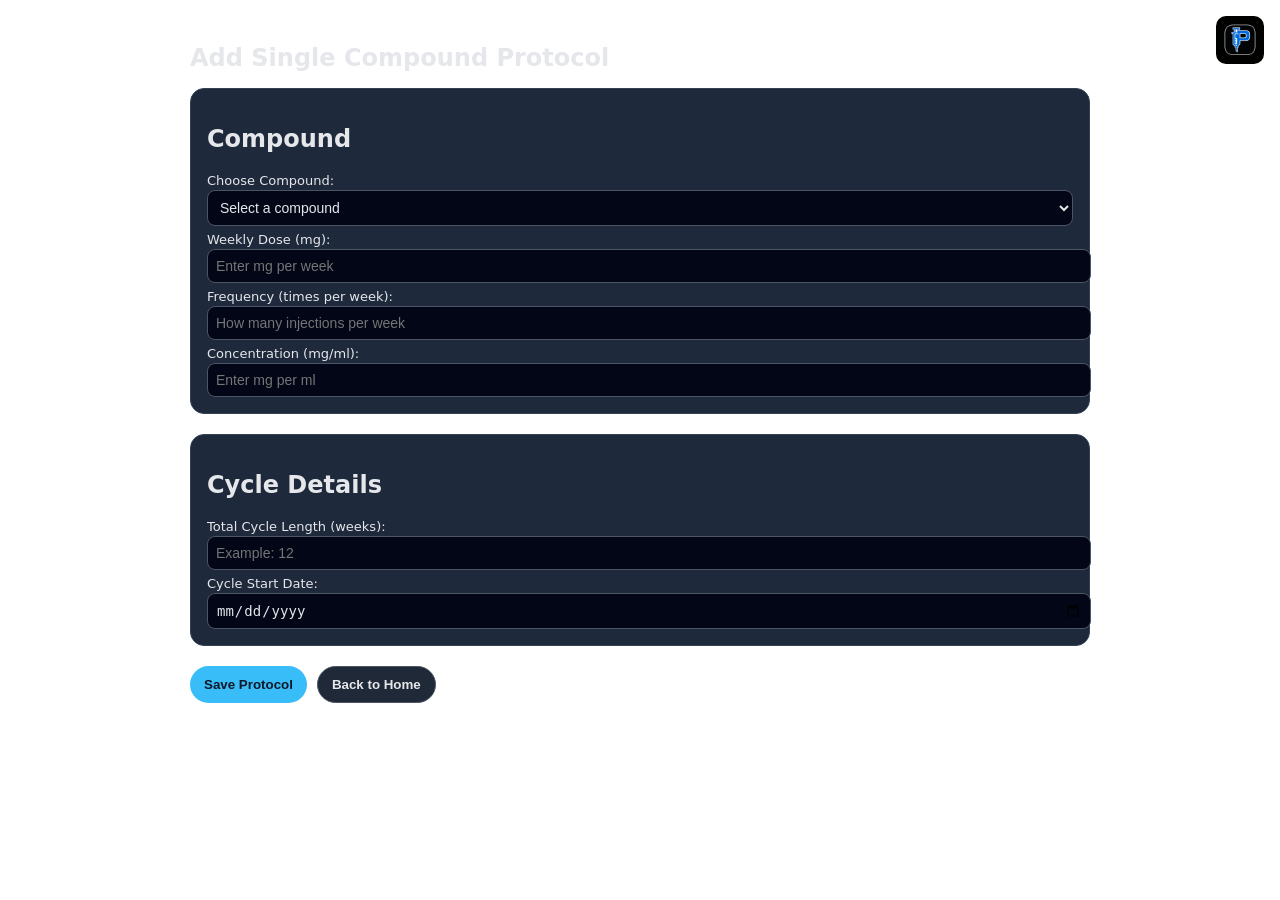
==== addprotocol.html @ 49cd5f68 "Add files via upload" ====
<!DOCTYPE html>
<html lang="en">
<head>
  <meta charset="UTF-8">
  <title>Add Single Compound</title>
  <meta name="viewport" content="width=device-width, initial-scale=1.0">
  <link rel="stylesheet" href="style.css">
</head>
<body>
  <div class="top-right-logo">
    <img id="protocolLogo" src="protocol-logo.png" alt="Protocol Logo">
  </div>

  <div class="track-container">
    <h1 class="track-title">Add Single Compound Protocol</h1>

    <div class="protocol-card">
      <h2>Compound</h2>
      <label>Choose Compound:</label>
      <select class="compoundDropdown"></select>
      <label>Weekly Dose (mg):</label>
      <input id="weeklyDose" type="number" placeholder="Enter mg per week">
      <label>Frequency (times per week):</label>
      <input id="frequency" type="number" placeholder="How many injections per week">
      <label>Concentration (mg/ml):</label>
      <input id="dosePerMl" type="number" placeholder="Enter mg per ml">
    </div>

    <div class="protocol-card">
      <h2>Cycle Details</h2>
      <label>Total Cycle Length (weeks):</label>
      <input id="cycleDuration" type="number" placeholder="Example: 12">
      <label>Cycle Start Date:</label>
      <input id="startDate" type="date">
    </div>

    <div class="protocol-actions">
      <button onclick="saveSingleProtocol()">Save Protocol</button>
      <button class="secondary" onclick="location.href='index.html'">Back to Home</button>
    </div>
  </div>

  <script src="compound-management.js"></script>
  <script>
    const logo = document.getElementById("protocolLogo");
    logo.addEventListener("click", () => {
      logo.classList.remove("tikn");
      void logo.offsetWidth;
      logo.classList.add("tikn");
      setTimeout(() => location.href = "index.html", 300);
    });

    function saveSingleProtocol() {
      const compound = document.querySelector(".compoundDropdown").value;
      const weeklyDose = Number(document.getElementById("weeklyDose").value);
      const frequency = Number(document.getElementById("frequency").value);
      const dosePerMl = Number(document.getElementById("dosePerMl").value);
      const cycleDuration = Number(document.getElementById("cycleDuration").value);
      const startDate = document.getElementById("startDate").value;

      if (!compound || !weeklyDose || !frequency || !dosePerMl || !cycleDuration || !startDate) {
        alert("Please fill out all fields.");
        return;
      }

      const protocol = {
        cycleDuration,
        startDate,
        compounds: [
          { name: compound, weeklyDose, frequency, dosePerMl }
        ]
      };

      localStorage.setItem("saved_protocol", JSON.stringify(protocol));
      alert("Single compound protocol saved.");
      location.href = "myprotocol.html";
    }
  </script>
</body>
</html>
---- style.css ----
.top-right-logo {
  position: absolute;
  top: 16px;
  right: 16px;
}
.top-right-logo img {
  width: 48px;
  height: auto;
  border-radius: 10px;
  cursor: pointer;
}

@keyframes tikn {
  0% { transform: scale(1) rotate(0deg); }
  30% { transform: scale(1.15) rotate(8deg); }
  60% { transform: scale(0.9) rotate(-6deg); }
  100% { transform: scale(1) rotate(0deg); }
}
.tikn { animation: tikn 0.4s ease-out; }

.track-container {
  padding: 20px;
  max-width: 900px;
  margin: 0 auto;
  color: #e5e7eb;
  font-family: system-ui, -apple-system, BlinkMacSystemFont, "Segoe UI", sans-serif;
}
.track-title {
  font-size: 24px;
  margin-bottom: 16px;
}
.protocol-card {
  background: #1e293b;
  border: 1px solid #334155;
  padding: 16px;
  border-radius: 14px;
  margin-bottom: 20px;
}
.protocol-actions {
  display: flex;
  gap: 10px;
  margin-top: 10px;
}
.protocol-actions button {
  padding: 10px 14px;
  border-radius: 999px;
  border: none;
  background: #38bdf8;
  color: #0f172a;
  font-weight: 600;
  cursor: pointer;
}
.protocol-actions button.secondary {
  background: #1f2937;
  color: #e5e7eb;
  border: 1px solid #4b5563;
}
.row-card {
  background: #111827;
  border: 1px solid #1f2937;
  padding: 14px;
  border-radius: 12px;
  margin-bottom: 14px;
}
.row-card h3 {
  margin-bottom: 8px;
  font-size: 16px;
}
.row-card label,
.protocol-card label {
  display: block;
  font-size: 13px;
  margin-top: 6px;
  margin-bottom: 2px;
}
.row-card input,
.protocol-card input,
.row-card select,
.protocol-card select {
  width: 100%;
  padding: 8px;
  border-radius: 8px;
  border: 1px solid #4b5563;
  background: #020617;
  color: #e5e7eb;
  font-size: 14px;
}
.calendar {
  display: grid;
  grid-template-columns: repeat(7, 1fr);
  gap: 8px;
  margin-top: 20px;
}
.day {
  background: #1e293b;
  border: 1px solid #334155;
  padding: 10px;
  border-radius: 10px;
  color: #e5e7eb;
  text-align: center;
  min-height: 60px;
  font-size: 13px;
}
.dose-day {
  background: #0f172a;
}
.today {
  border: 2px solid #facc15;
}
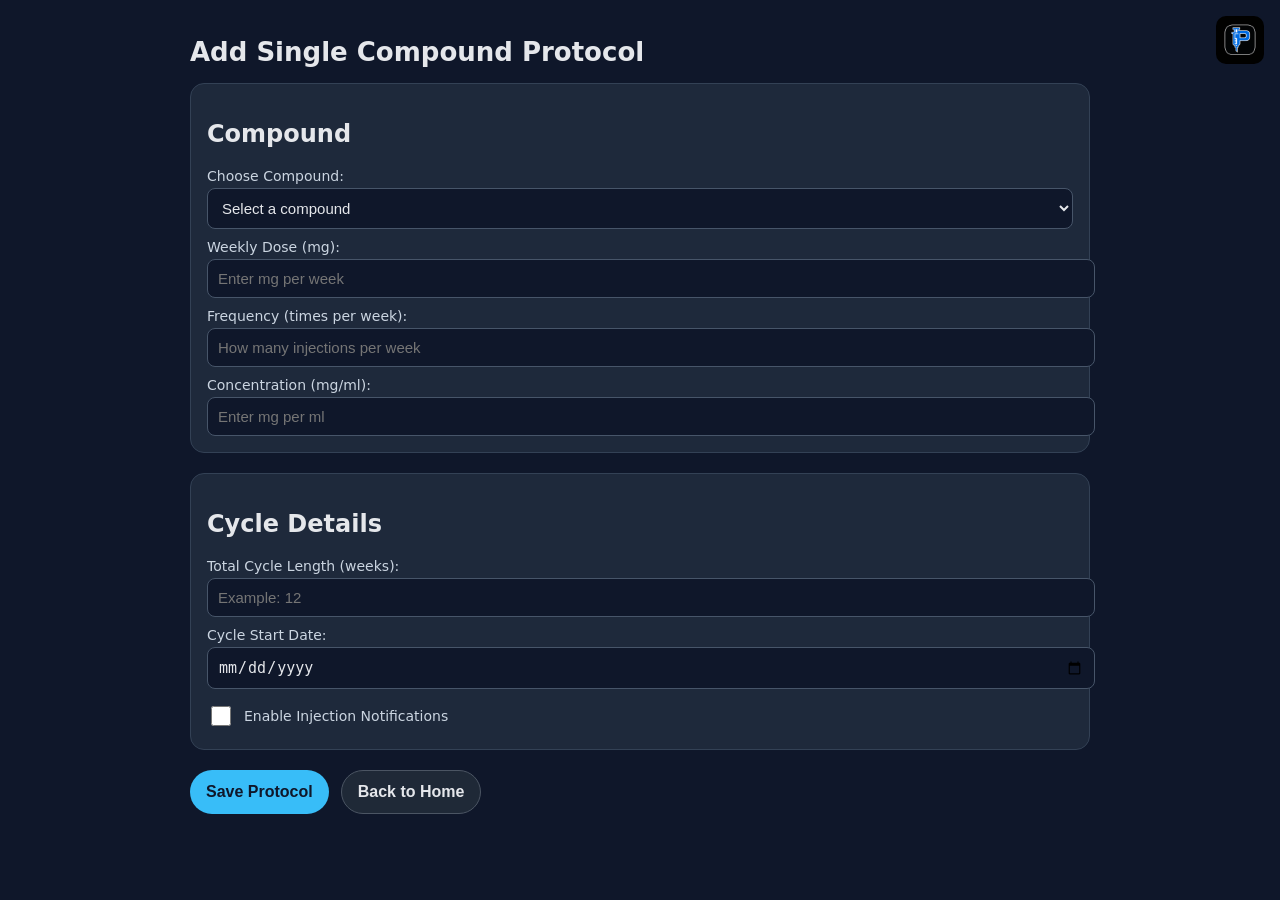
==== commit ed12679f: "Add files via upload" ====
--- a/addprotocol.html
+++ b/addprotocol.html
@@ -4,7 +4,10 @@
   <meta charset="UTF-8">
   <title>Add Single Compound</title>
   <meta name="viewport" content="width=device-width, initial-scale=1.0">
+
   <link rel="stylesheet" href="style.css">
+  <link rel="manifest" href="manifest.json">
+  <script src="notification-handler.js" defer></script>
 </head>
 <body>
   <div class="top-right-logo">
@@ -32,6 +35,11 @@
       <input id="cycleDuration" type="number" placeholder="Example: 12">
       <label>Cycle Start Date:</label>
       <input id="startDate" type="date">
+
+      <label style="display:flex;align-items:center;gap:10px;margin-top:14px;">
+        <input id="notifyInjections" type="checkbox">
+        Enable Injection Notifications
+      </label>
     </div>
 
     <div class="protocol-actions">
@@ -57,6 +65,7 @@
       const dosePerMl = Number(document.getElementById("dosePerMl").value);
       const cycleDuration = Number(document.getElementById("cycleDuration").value);
       const startDate = document.getElementById("startDate").value;
+      const notify = document.getElementById("notifyInjections").checked;
 
       if (!compound || !weeklyDose || !frequency || !dosePerMl || !cycleDuration || !startDate) {
         alert("Please fill out all fields.");
@@ -66,12 +75,18 @@
       const protocol = {
         cycleDuration,
         startDate,
+        notifyInjections: notify,
         compounds: [
           { name: compound, weeklyDose, frequency, dosePerMl }
         ]
       };
 
       localStorage.setItem("saved_protocol", JSON.stringify(protocol));
+
+      navigator.serviceWorker.ready.then(reg => {
+        reg.storage.set("saved_protocol", JSON.stringify(protocol));
+      });
+
       alert("Single compound protocol saved.");
       location.href = "myprotocol.html";
     }
--- a/style.css
+++ b/style.css
@@ -1,3 +1,13 @@
+html, body {
+  background-color: #0f172a !important;
+  color: #e5e7eb !important;
+  margin: 0;
+  padding: 0;
+  height: 100%;
+  font-family: system-ui, -apple-system, BlinkMacSystemFont, "Segoe UI", sans-serif;
+}
+
+/* TOP RIGHT LOGO */
 .top-right-logo {
   position: absolute;
   top: 16px;
@@ -10,6 +20,7 @@
   cursor: pointer;
 }
 
+/* TIKN ANIMATION */
 @keyframes tikn {
   0% { transform: scale(1) rotate(0deg); }
   30% { transform: scale(1.15) rotate(8deg); }
@@ -18,79 +29,103 @@
 }
 .tikn { animation: tikn 0.4s ease-out; }
 
+/* PAGE CONTAINER */
 .track-container {
   padding: 20px;
   max-width: 900px;
   margin: 0 auto;
-  color: #e5e7eb;
-  font-family: system-ui, -apple-system, BlinkMacSystemFont, "Segoe UI", sans-serif;
-}
+}
+
+/* TITLES */
 .track-title {
-  font-size: 24px;
+  font-size: 26px;
   margin-bottom: 16px;
-}
-.protocol-card {
+  color: #e5e7eb;
+}
+
+/* CARDS */
+.protocol-card,
+.row-card,
+.protocol-box,
+.color-legend {
   background: #1e293b;
   border: 1px solid #334155;
   padding: 16px;
   border-radius: 14px;
   margin-bottom: 20px;
 }
-.protocol-actions {
-  display: flex;
-  gap: 10px;
+
+/* CARD HEADERS */
+.protocol-card h2,
+.row-card h3,
+.protocol-title,
+.color-legend h3 {
+  color: #e5e7eb;
+}
+
+/* LABELS */
+label {
+  display: block;
+  font-size: 14px;
   margin-top: 10px;
-}
-.protocol-actions button {
-  padding: 10px 14px;
+  margin-bottom: 4px;
+  color: #cbd5e1;
+}
+
+/* INPUTS & DROPDOWNS */
+input,
+select {
+  width: 100%;
+  padding: 10px;
+  border-radius: 8px;
+  border: 1px solid #475569;
+  background: #0f172a;
+  color: #e5e7eb;
+  font-size: 15px;
+}
+
+/* CHECKBOX */
+input[type="checkbox"] {
+  width: 20px;
+  height: 20px;
+  accent-color: #38bdf8;
+  cursor: pointer;
+}
+
+/* BUTTONS */
+button {
+  padding: 12px 16px;
   border-radius: 999px;
   border: none;
   background: #38bdf8;
   color: #0f172a;
   font-weight: 600;
+  font-size: 16px;
   cursor: pointer;
 }
-.protocol-actions button.secondary {
+
+button.secondary {
   background: #1f2937;
   color: #e5e7eb;
   border: 1px solid #4b5563;
 }
-.row-card {
-  background: #111827;
-  border: 1px solid #1f2937;
-  padding: 14px;
-  border-radius: 12px;
-  margin-bottom: 14px;
-}
-.row-card h3 {
-  margin-bottom: 8px;
-  font-size: 16px;
-}
-.row-card label,
-.protocol-card label {
-  display: block;
-  font-size: 13px;
-  margin-top: 6px;
-  margin-bottom: 2px;
-}
-.row-card input,
-.protocol-card input,
-.row-card select,
-.protocol-card select {
-  width: 100%;
-  padding: 8px;
-  border-radius: 8px;
-  border: 1px solid #4b5563;
-  background: #020617;
-  color: #e5e7eb;
-  font-size: 14px;
-}
+
+/* BUTTON ROW */
+.protocol-actions {
+  display: flex;
+  gap: 12px;
+  margin-top: 10px;
+}
+
+/* CALENDAR GRID */
 .calendar {
   display: grid;
   grid-template-columns: repeat(7, 1fr);
   gap: 8px;
   margin-top: 20px;
 }
+
+/* CALENDAR DAY */
 .day {
   background: #1e293b;
   border: 1px solid #334155;
@@ -98,12 +133,72 @@
   border-radius: 10px;
   color: #e5e7eb;
   text-align: center;
-  min-height: 60px;
-  font-size: 13px;
-}
+  min-height: 70px;
+  font-size: 14px;
+}
+
+/* DOSE DAY */
 .dose-day {
   background: #0f172a;
 }
+
+/* TODAY HIGHLIGHT */
 .today {
   border: 2px solid #facc15;
 }
+
+/* HOME SCREEN */
+.app-container {
+  min-height: 100vh;
+  display: flex;
+  flex-direction: column;
+  align-items: center;
+  justify-content: center;
+  background: #0f172a;
+  color: #e5e7eb;
+  text-align: center;
+  padding: 20px;
+}
+
+.logo-main {
+  width: 72px;
+  height: auto;
+  border-radius: 16px;
+  margin-bottom: 20px;
+}
+
+.app-title {
+  font-size: 28px;
+  margin-bottom: 8px;
+}
+
+.app-subtitle {
+  font-size: 15px;
+  color: #94a3b8;
+  margin-bottom: 24px;
+}
+
+.main-buttons {
+  display: flex;
+  flex-direction: column;
+  gap: 12px;
+  width: 100%;
+  max-width: 320px;
+}
+
+/* COLOR LEGEND */
+.legend-row {
+  display: flex;
+  align-items: center;
+  gap: 10px;
+  margin-bottom: 8px;
+  font-size: 14px;
+  color: #e5e7eb;
+}
+
+.legend-color {
+  width: 22px;
+  height: 22px;
+  border-radius: 6px;
+  border: 1px solid #0f172a;
+}
